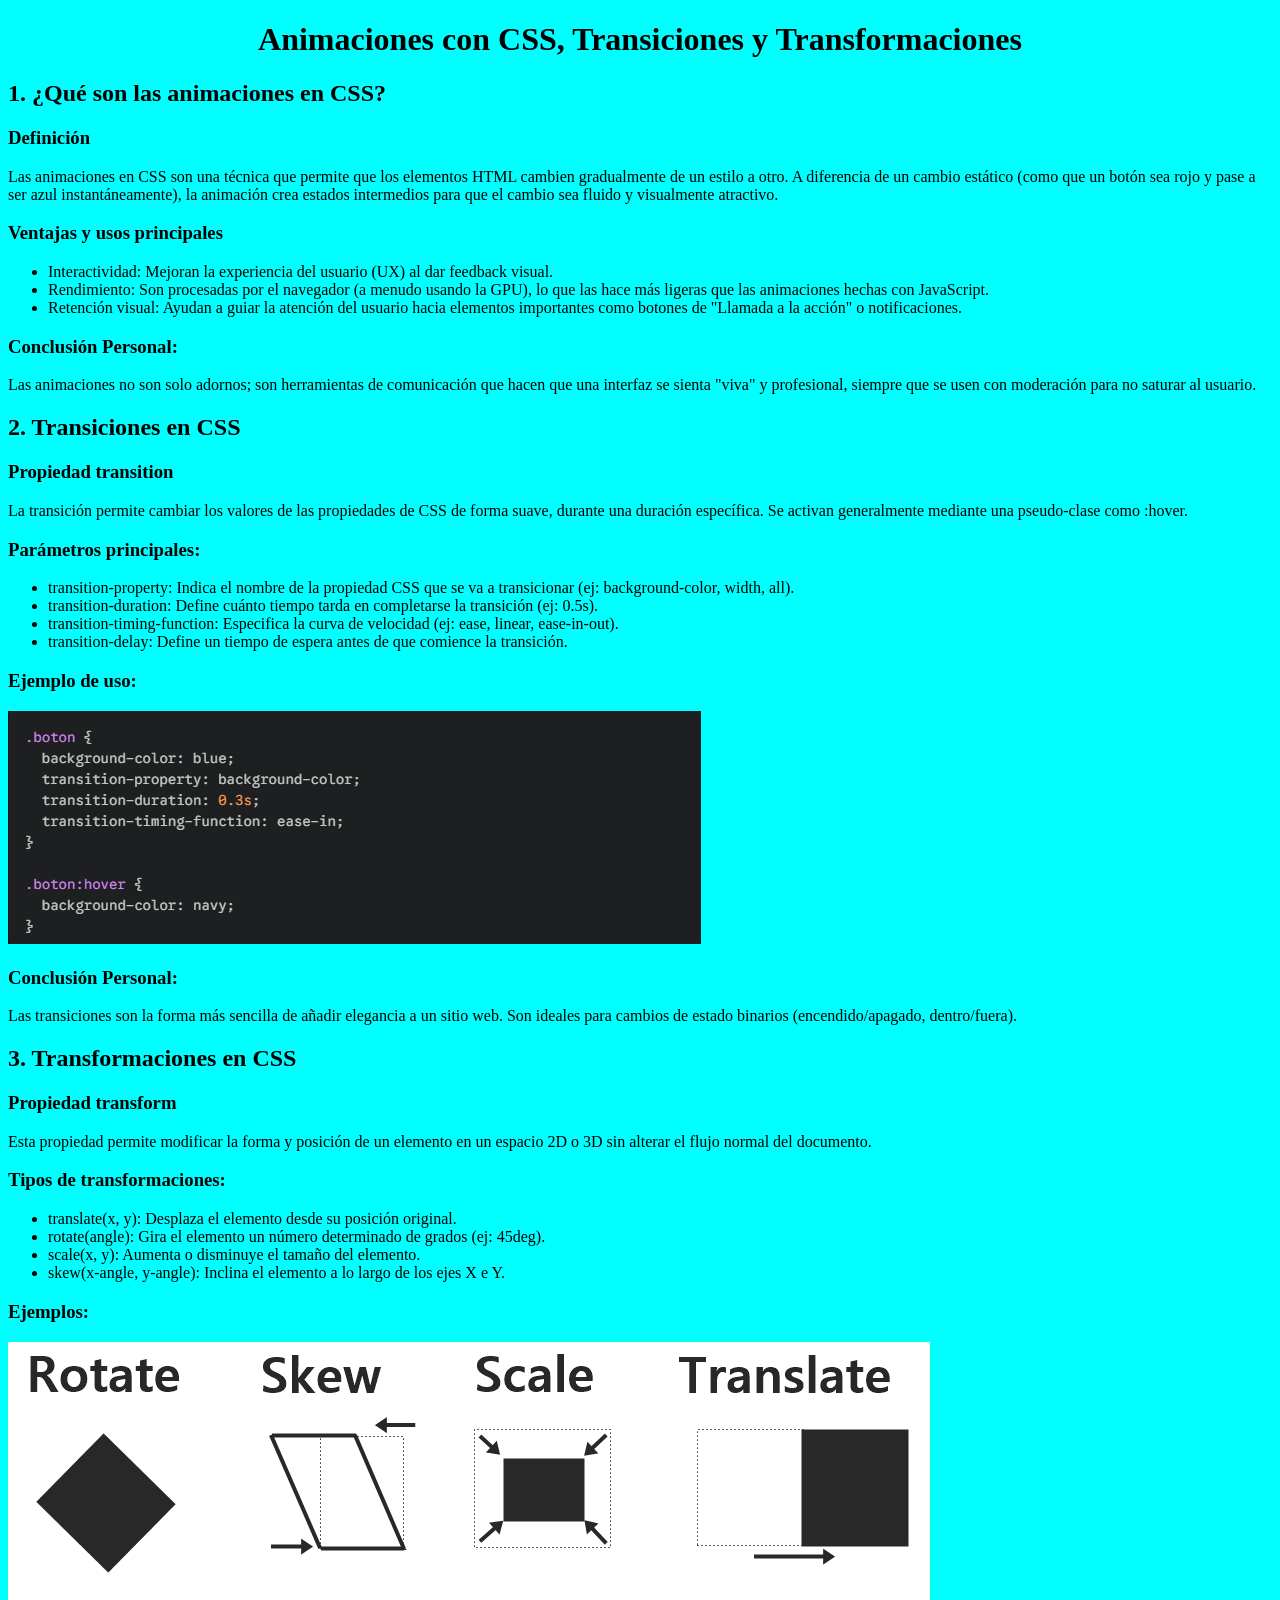
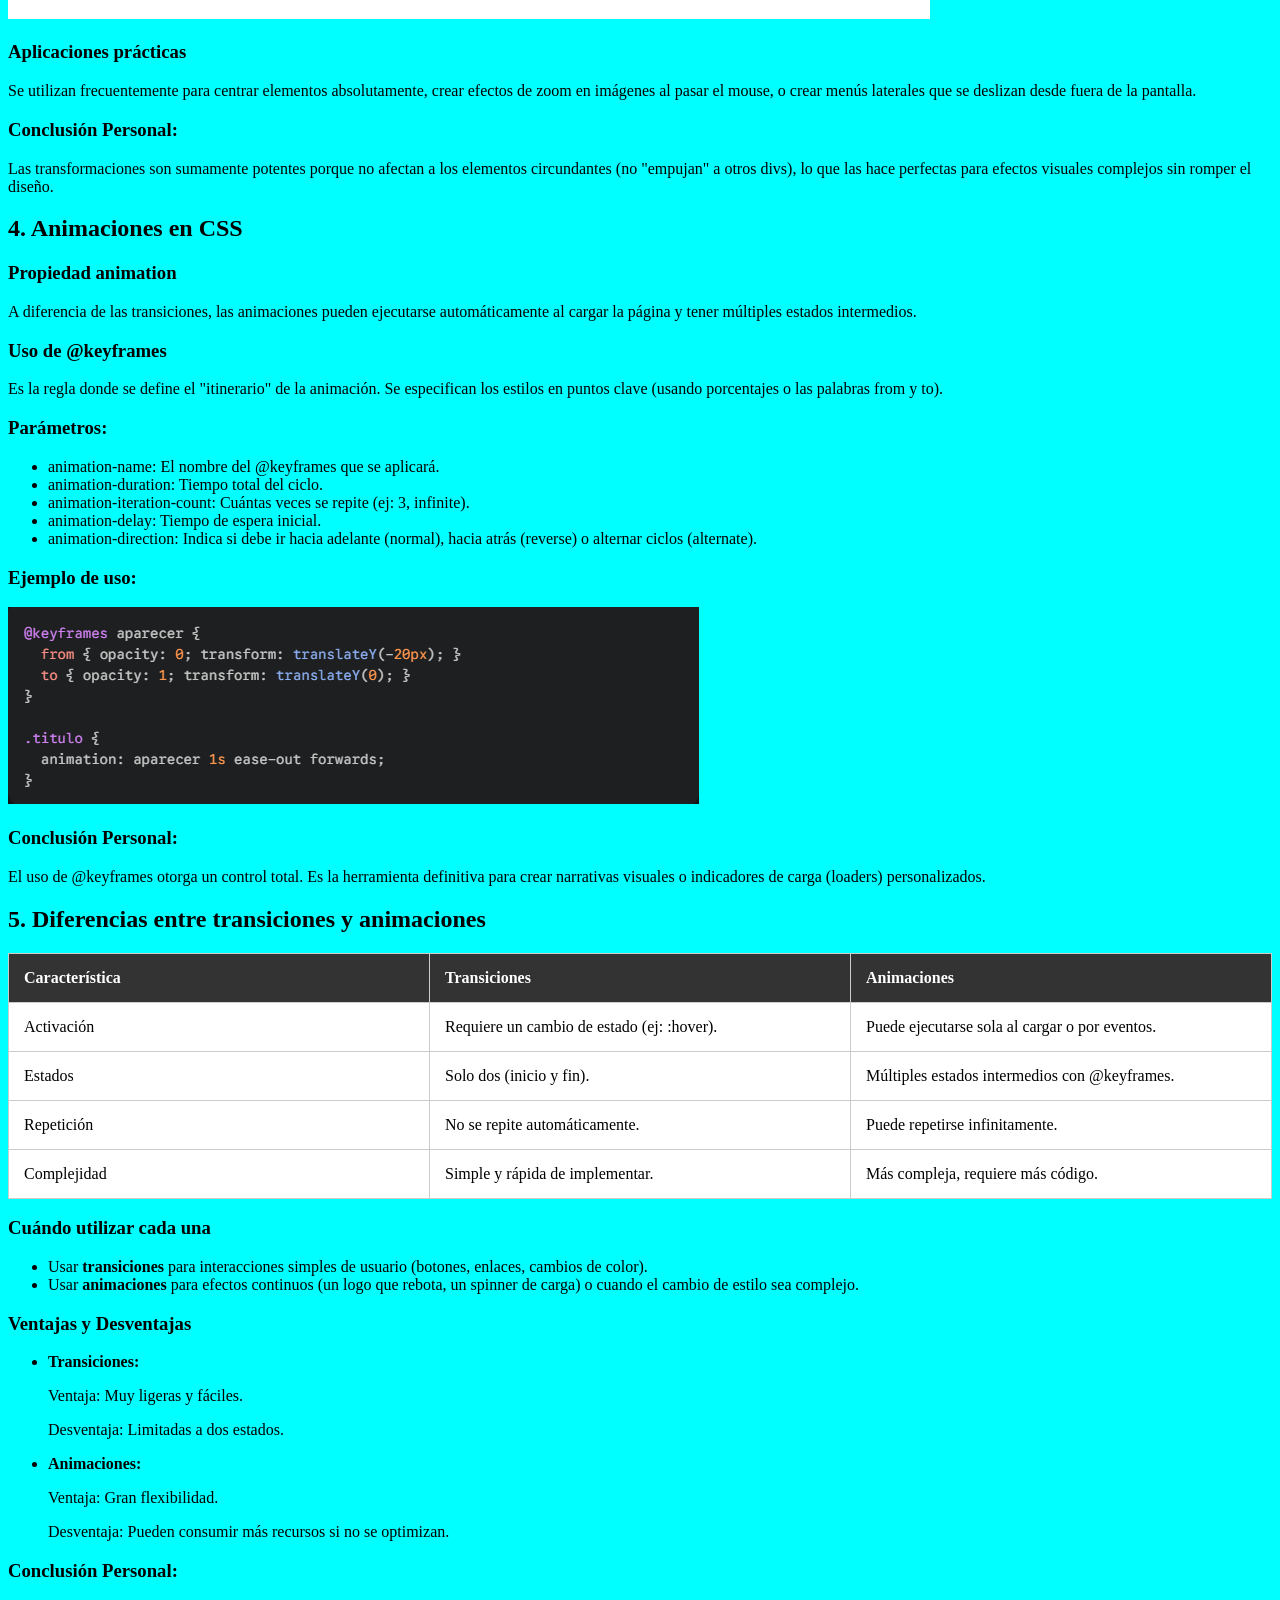
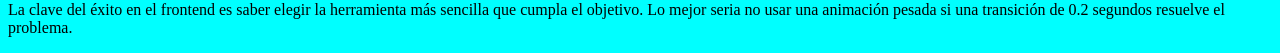
==== index.html @ b1f634c3 "repositorio animaciones css" ====
<!DOCTYPE html>
<html lang="en">

<head>
    <meta charset="UTF-8">
    <meta name="viewport" content="width=device-width, initial-scale=1.0">
    <title>Investigacion Animaciones con CSS, Transiciones y Transformaicones</title>
    <link rel="stylesheet" href="css/style.css">
</head>

<body class="estilo">
    <header>
        <h1 style="text-align: center;">Animaciones con CSS, Transiciones y Transformaciones</h1>
    </header>
    <main>
        <h2>1. ¿Qué son las animaciones en CSS?</h2>
        <h3>Definición</h3>
        <p>
            Las animaciones en CSS son una técnica que permite que los elementos HTML cambien gradualmente de un estilo
            a otro. A diferencia de un cambio estático (como que un botón sea rojo y pase a ser azul instantáneamente),
            la animación crea estados intermedios para que el cambio sea fluido y visualmente atractivo.
        </p>
        <h3>Ventajas y usos principales</h3>
        <p>
        <ul>
            <li>Interactividad: Mejoran la experiencia del usuario (UX) al dar feedback visual.</li>
            <li>Rendimiento: Son procesadas por el navegador (a menudo usando la GPU), lo que las hace más ligeras que
                las animaciones hechas con JavaScript.</li>
            <li>Retención visual: Ayudan a guiar la atención del usuario hacia elementos importantes como botones de
                "Llamada a la acción" o notificaciones.</li>
        </ul>
        <h3>Conclusión Personal:</h3>
        <p>Las animaciones no son solo adornos; son herramientas de comunicación que hacen que una interfaz se sienta
            "viva" y profesional, siempre que se usen con moderación para no saturar al usuario.</p>
        </p>
        <h2>2. Transiciones en CSS</h2>
        <h3>Propiedad transition</h3>
        <p>
            La transición permite cambiar los valores de las propiedades de CSS de forma suave, durante una duración
            específica. Se activan generalmente mediante una pseudo-clase como :hover.
        </p>
        <h3>Parámetros principales:</h3>
        <p>
        <ul>
            <li>transition-property: Indica el nombre de la propiedad CSS que se va a transicionar (ej:
                background-color, width, all).</li>
            <li>transition-duration: Define cuánto tiempo tarda en completarse la transición (ej: 0.5s).</li>
            <li>transition-timing-function: Especifica la curva de velocidad (ej: ease, linear, ease-in-out).</li>
            <li>transition-delay: Define un tiempo de espera antes de que comience la transición.</li>
        </ul>
        <h3>Ejemplo de uso:</h3>
        <img src="imagenes/transition.png" alt="transition image">
        <h3>Conclusión Personal:</h3>
        <p>
            Las transiciones son la forma más sencilla de añadir elegancia a un sitio web. Son ideales para cambios de
            estado binarios (encendido/apagado, dentro/fuera).
        </p>
        </p>
        <h2>3. Transformaciones en CSS</h2>
        <h3>Propiedad transform</h3>
        <p>
            Esta propiedad permite modificar la forma y posición de un elemento en un espacio 2D o 3D sin alterar el flujo normal del documento.
        </p>
        <h3>Tipos de transformaciones:</h3>
        <ul>
            <li>translate(x, y): Desplaza el elemento desde su posición original.</li>
            <li>rotate(angle): Gira el elemento un número determinado de grados (ej: 45deg).</li>
            <li>scale(x, y): Aumenta o disminuye el tamaño del elemento.</li>
            <li>skew(x-angle, y-angle): Inclina el elemento a lo largo de los ejes X e Y.</li>
        </ul>
        <h3>Ejemplos:</h3>
        <img src="imagenes/tipos_de_transformaciones.png" alt="transformaciones">
        <h3>Aplicaciones prácticas</h3>
        <p>
            Se utilizan frecuentemente para centrar elementos absolutamente, crear efectos de zoom en imágenes al pasar el mouse, o crear menús laterales que se deslizan desde fuera de la pantalla.
        </p>
        <h3>Conclusión Personal:</h3>
        <P>
            Las transformaciones son sumamente potentes porque no afectan a los elementos circundantes (no "empujan" a otros divs), lo que las hace perfectas para efectos visuales complejos sin romper el diseño.
        </P>
        <h2>4. Animaciones en CSS</h2>
        <h3>Propiedad animation</h3>
        <p>A diferencia de las transiciones, las animaciones pueden ejecutarse automáticamente al cargar la página y tener múltiples estados intermedios.</p>
        <h3>Uso de @keyframes</h3>
        <p>
            Es la regla donde se define el "itinerario" de la animación. Se especifican los estilos en puntos clave (usando porcentajes o las palabras from y to).
        </p>
        <h3>Parámetros:</h3>
        <p>
            <ul>
                <li>animation-name: El nombre del @keyframes que se aplicará.</li>
                <li>animation-duration: Tiempo total del ciclo.</li>
                <li>animation-iteration-count: Cuántas veces se repite (ej: 3, infinite).</li>
                <li>animation-delay: Tiempo de espera inicial.</li>
                <li>animation-direction: Indica si debe ir hacia adelante (normal), hacia atrás (reverse) o alternar ciclos (alternate).</li>
            </ul>
            <h3>Ejemplo de uso:</h3>
            <img src="imagenes/keyframes.png" alt="keyframes image">
            <h3>Conclusión Personal:</h3>
            <p>El uso de @keyframes otorga un control total. Es la herramienta definitiva para crear narrativas visuales o indicadores de carga (loaders) personalizados.</p>
        </p>
        <h2>5. Diferencias entre transiciones y animaciones</h2>

        <div class="contenedor-grid">
            <div class="header">Característica</div>
            <div class="header">Transiciones</div>
            <div class="header">Animaciones</div>

            <div>Activación</div>
            <div>Requiere un cambio de estado (ej: :hover).</div>
            <div>Puede ejecutarse sola al cargar o por eventos.</div>

            <div>Estados</div>
            <div>Solo dos (inicio y fin).</div>
            <div>Múltiples estados intermedios con @keyframes.</div>

            <div>Repetición</div>
            <div>No se repite automáticamente.</div>
            <div>Puede repetirse infinitamente.</div>

            <div>Complejidad</div>
            <div>Simple y rápida de implementar.</div>
            <div>Más compleja, requiere más código.</div>
        </div>

        <h3>Cuándo utilizar cada una</h3>
        <p>
            <ul>
                <li>Usar <strong>transiciones</strong> para interacciones simples de usuario (botones, enlaces, cambios de color).</li>
                <li>Usar <strong>animaciones</strong> para efectos continuos (un logo que rebota, un spinner de carga) o cuando el cambio de estilo sea complejo.</li>
            </ul>
        </p>

        <h3>Ventajas y Desventajas</h3>
        <p>
            <ul>
               <li><strong>Transiciones:</strong><p>Ventaja: Muy ligeras y fáciles.</p><p>Desventaja: Limitadas a dos estados.</p></li>
               <li><strong>Animaciones:</strong><p>Ventaja: Gran flexibilidad.</p><p>Desventaja: Pueden consumir más recursos si no se optimizan.</p></li>
            </ul>
        </p>
        <h3>Conclusión Personal:</h3>
        <p>
            La clave del éxito en el frontend es saber elegir la herramienta más sencilla que cumpla el objetivo. Lo mejor seria no usar una animación pesada si una transición de 0.2 segundos resuelve el problema.
        </p>


    </main>
</body>

</html>
---- css/style.css ----
.contenedor-grid{
    display: grid;
    grid-template-columns: repeat(3, 1fr);
    gap: 1px;
    background-color: #ccc;
    border: 1px solid #ccc;
}
.contenedor-grid > div{
    background-color: white;
    padding: 15px;
}
.header{
    background-color: #333 !important;
    color: white;
    font-weight: bold;
}
.estilo{
    background-color: aqua;
}
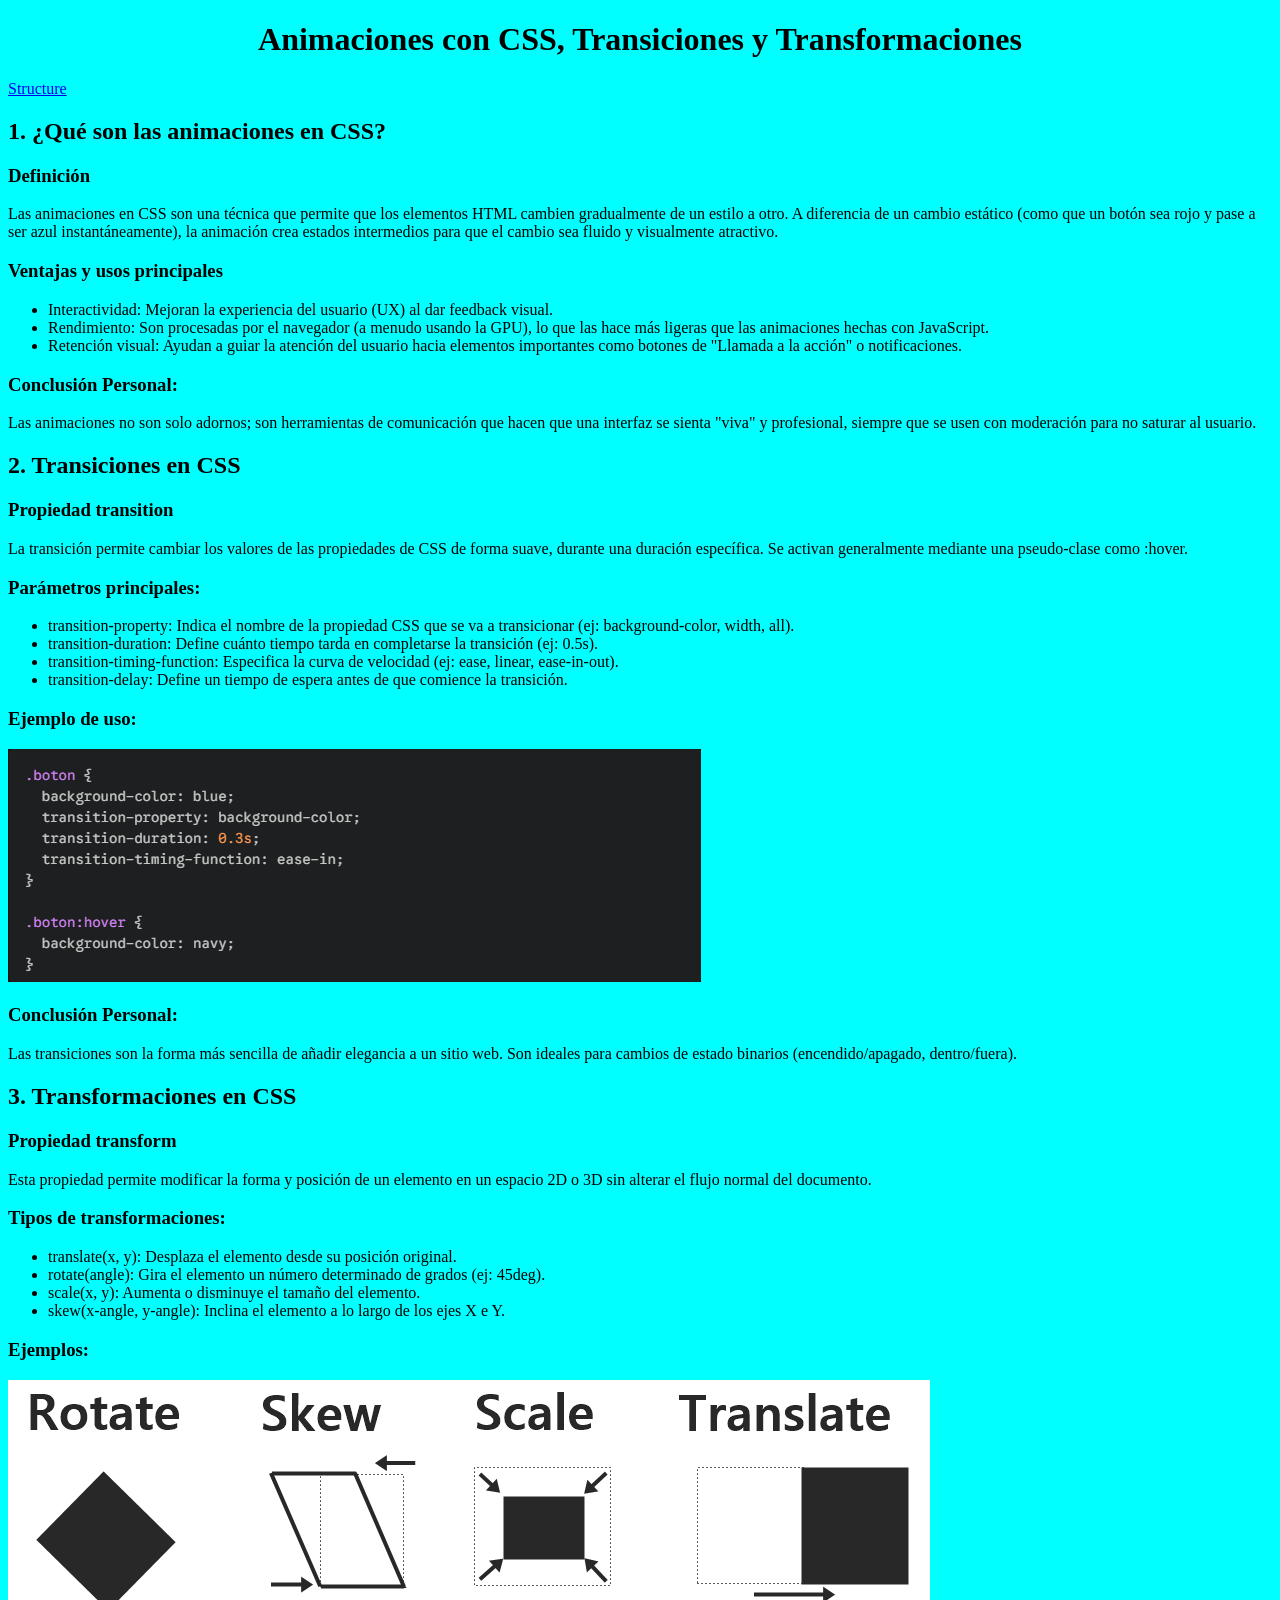
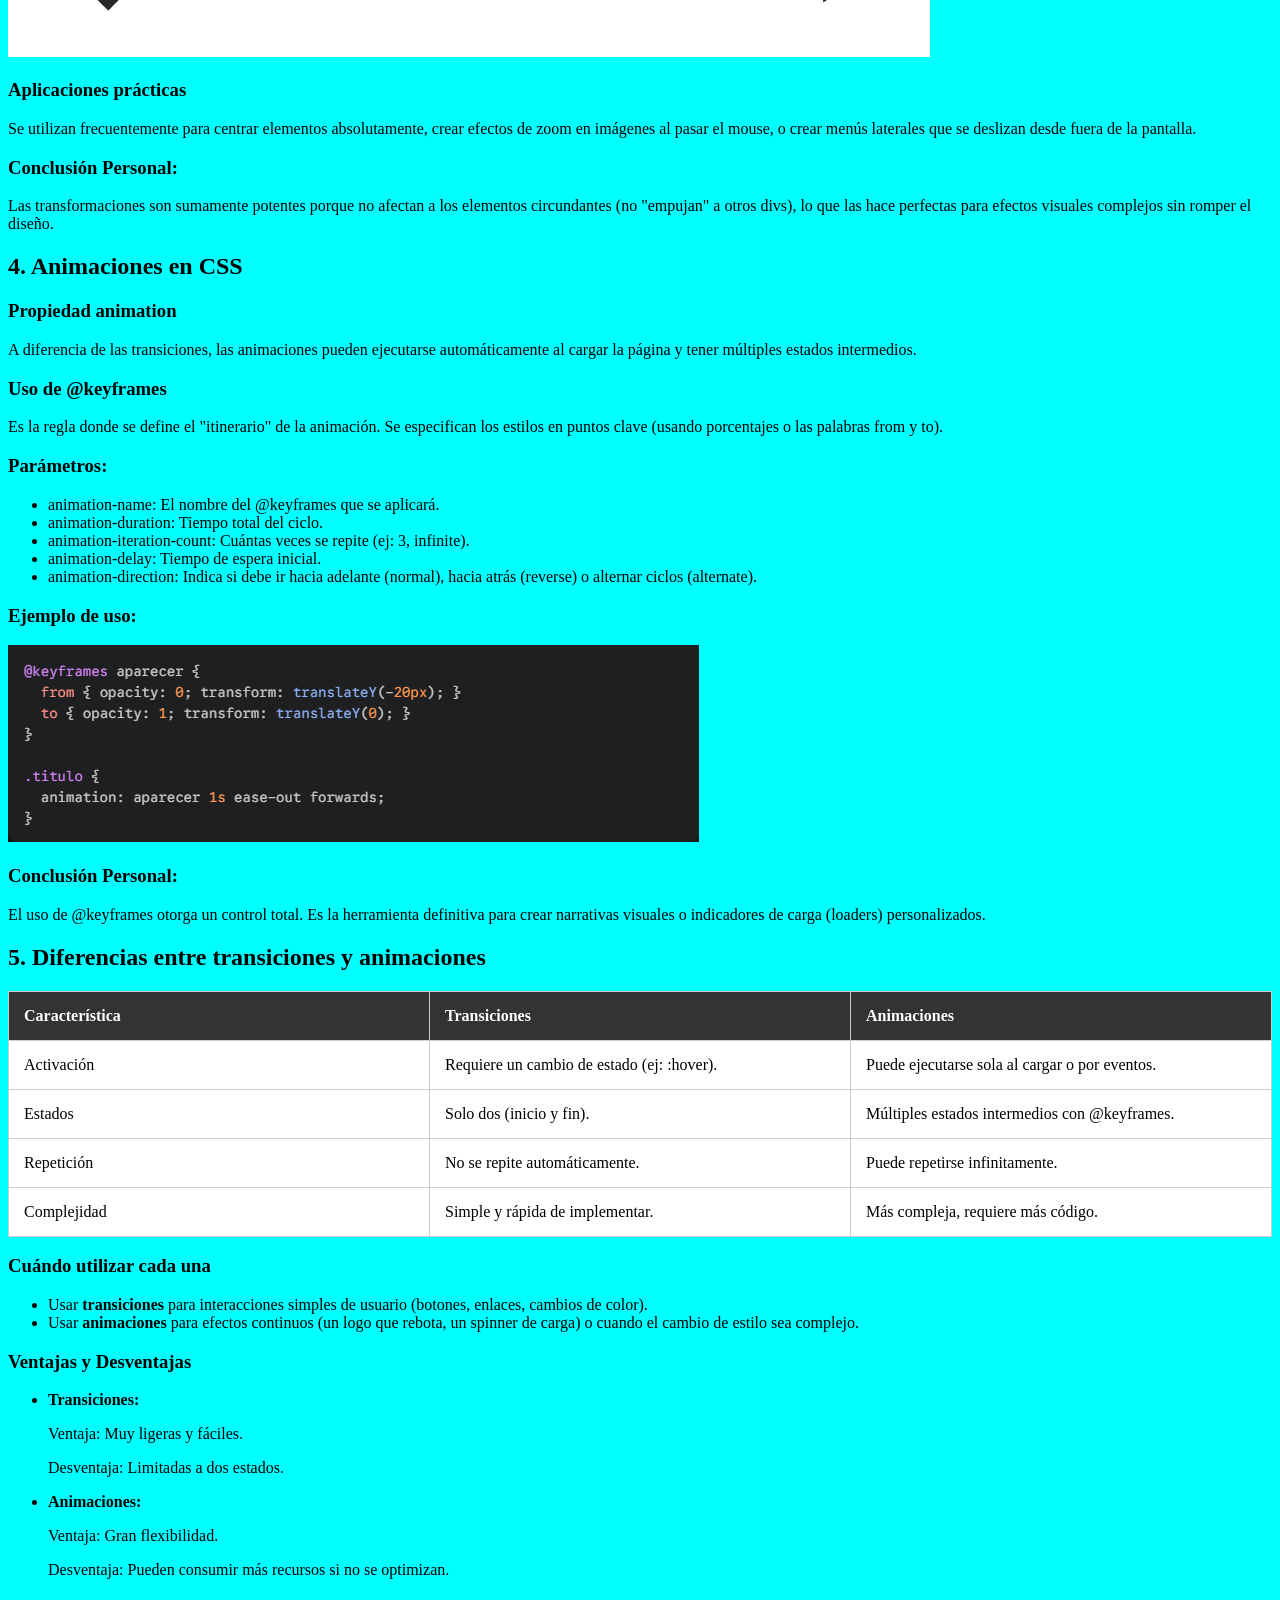
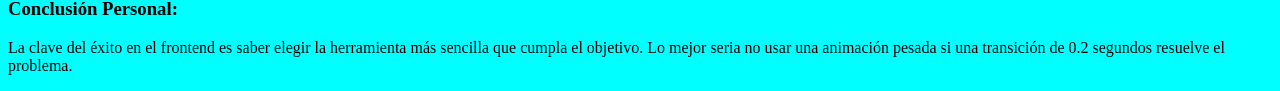
==== commit 5ef71535: "se agregaron los enlaces inicio y structure a sus respectivas páginas" ====
--- a/index.html
+++ b/index.html
@@ -9,9 +9,21 @@
 </head>
 
 <body class="estilo">
+
+   
     <header>
         <h1 style="text-align: center;">Animaciones con CSS, Transiciones y Transformaciones</h1>
     </header>
+    
+    <nav class="navbar navbar-expand-lg">
+        <div class="container">
+        <a class="navbar-brand" href="#"></a>
+        <div class="navbar-nav">
+            <a class="nav-link" href="structure.html">Structure</a>
+        </div>
+    </div>
+    </nav>
+
     <main>
         <h2>1. ¿Qué son las animaciones en CSS?</h2>
         <h3>Definición</h3>
